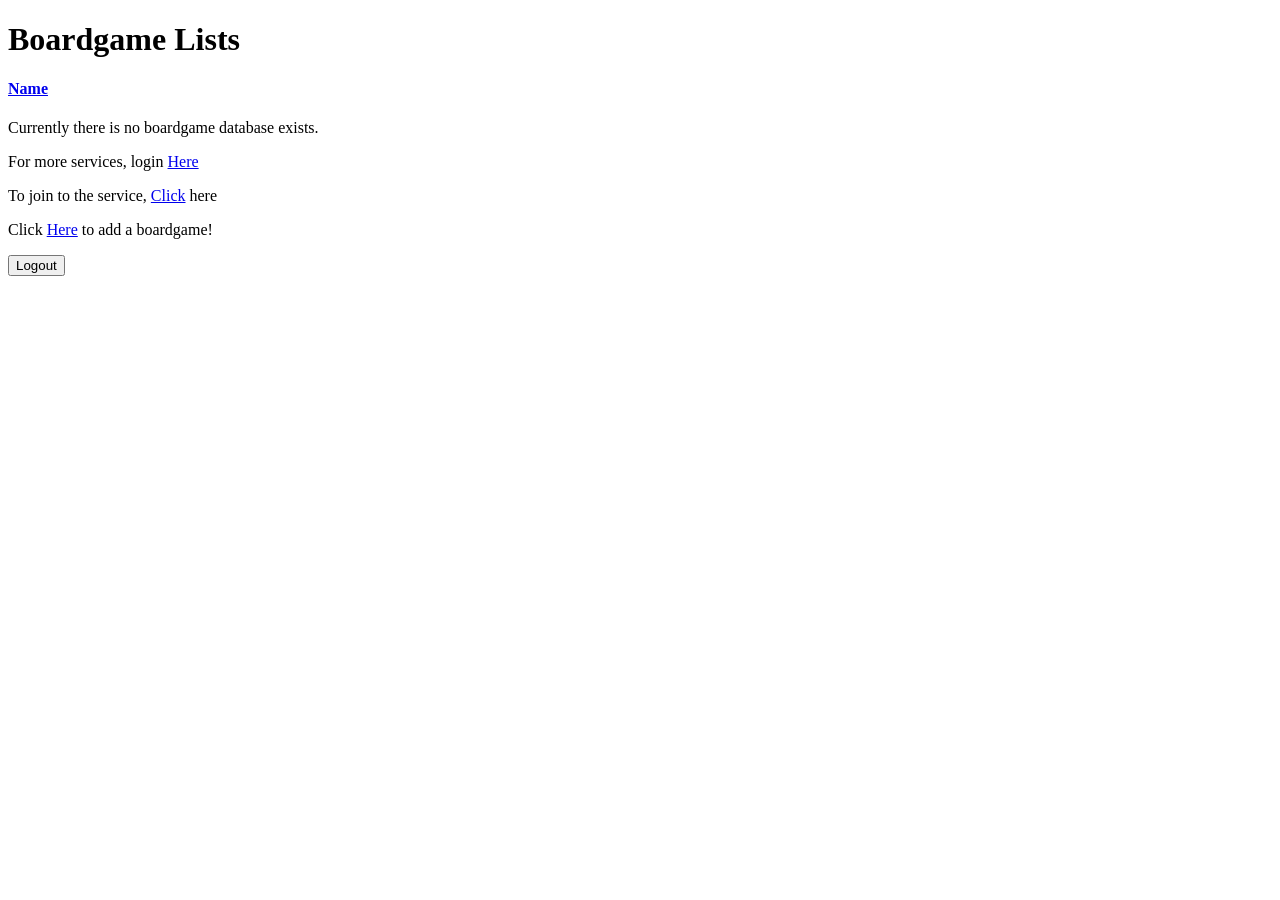
==== src/main/resources/templates/index.html @ 336a7466 "feat: setup complete CI/CD pipeline with Jenkins and Docker - Configured multi-stage Jenkinsfile wit" ====
<!DOCTYPE html>
<html lang="en" xmlns:th="http://www.thymeleaf.org"
    xmlns:sec="https://www.thymeleaf.org/thymeleaf-extras-springsecurity5" data-bs-theme="light">


<head th:replace="fragments/header.html :: html-head(title='Boardgame Home')"></head>

<body>
    <nav th:replace="fragments/links :: nav.navigation-links"></nav>

    <main class="container">
        <div class="p-4 p-md-5 mb-4 text-center">
            <div class="container col-md-6">
                <h1>Boardgame Lists</h1>

                <div id="error" class="error pt-3">
                    <div th:if="${userAddedMsg}">
                        <p th:text="${userAddedMsg}"></p>
                    </div>
                </div>

                <div th:unless="${boardgames.empty}" class="py-3 my-3">
                    <div class="list-group d-flex flex-wrap justify-content-center" th:each="boardgame : ${boardgames}">
                        <a href="#" th:href='@{|/${boardgame.id}|}'
                            class="list-group-item list-group-item-action py-3 my-2">
                            <h4 th:text="${boardgame.name}">Name</h4>
                        </a>
                    </div>
                </div>
            </div>

            <div th:if="${boardgames.empty}">
                <p>Currently there is no boardgame database exists.</p>
            </div>

            <div sec:authorize="!hasRole('ROLE_USER')">
                <p class="lead">For more services, login <a href="#" th:href="@{/login}">Here</a></p>
                <p class="lead">To join to the service, <a href="#" th:href="@{/newUser}">Click</a> here</p>
            </div>
            <div sec:authorize="hasRole('ROLE_USER') || hasRole('ROLE_MANAGER')">
                <p class="lead">Click <a href="#" th:href="@{/secured/addBoardGame}">Here</a> to add a boardgame!</p>
                <form action="#" th:action="@{/logout}" method="post">
                    <input type="submit" value="Logout" class="btn btn-primary m-2 pb-2">
                </form>
            </div>
        </div>
    </main>
    <div class="b-example-divider border border-light"></div>

    <div th:include="fragments/links :: div.bottom-links"></div>
    <div th:replace="fragments/footer.html :: page-footer"></div>
</body>

</html>
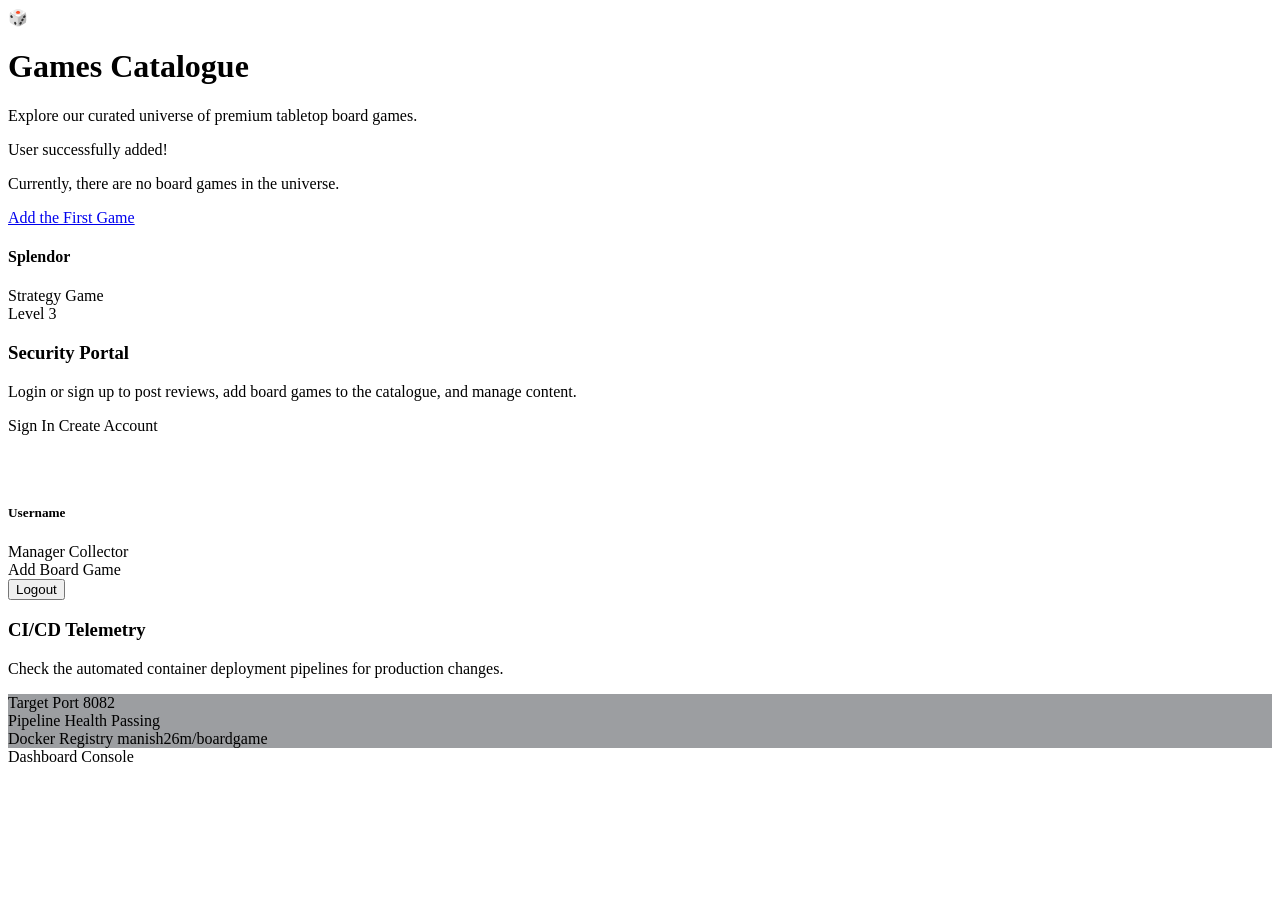
==== commit e60f55a8: "style: upgrade interface to luxury cosmic dark theme and add interactive DevOps Pipeline Dashboard" ====
--- a/src/main/resources/templates/index.html
+++ b/src/main/resources/templates/index.html
@@ -1,54 +1,120 @@
 <!DOCTYPE html>
 <html lang="en" xmlns:th="http://www.thymeleaf.org"
-    xmlns:sec="https://www.thymeleaf.org/thymeleaf-extras-springsecurity5" data-bs-theme="light">
+    xmlns:sec="https://www.thymeleaf.org/thymeleaf-extras-springsecurity5">
 
-
-<head th:replace="fragments/header.html :: html-head(title='Boardgame Home')"></head>
+<head th:replace="fragments/header.html :: html-head(title='BoardUniverse Home')"></head>
 
 <body>
     <nav th:replace="fragments/links :: nav.navigation-links"></nav>
 
-    <main class="container">
-        <div class="p-4 p-md-5 mb-4 text-center">
-            <div class="container col-md-6">
-                <h1>Boardgame Lists</h1>
+    <main class="container my-5 flex-grow-1">
+        <div class="row g-4">
+            <!-- Left Hero & Games Catalog -->
+            <div class="col-lg-8">
+                <div class="glass-card mb-4">
+                    <div class="d-flex align-items-center mb-4">
+                        <span class="fs-1 me-3">🎲</span>
+                        <div>
+                            <h1 class="mb-1 text-gradient">Games Catalogue</h1>
+                            <p class="text-muted mb-0">Explore our curated universe of premium tabletop board games.</p>
+                        </div>
+                    </div>
 
-                <div id="error" class="error pt-3">
-                    <div th:if="${userAddedMsg}">
-                        <p th:text="${userAddedMsg}"></p>
+                    <!-- Success/Info message -->
+                    <div th:if="${userAddedMsg}" class="alert alert-success border-0 bg-success-subtle text-success p-3 rounded mb-4" id="success-alert">
+                        <i class="fa-solid fa-circle-check me-2"></i>
+                        <span th:text="${userAddedMsg}">User successfully added!</span>
                     </div>
-                </div>
 
-                <div th:unless="${boardgames.empty}" class="py-3 my-3">
-                    <div class="list-group d-flex flex-wrap justify-content-center" th:each="boardgame : ${boardgames}">
-                        <a href="#" th:href='@{|/${boardgame.id}|}'
-                            class="list-group-item list-group-item-action py-3 my-2">
-                            <h4 th:text="${boardgame.name}">Name</h4>
+                    <div th:if="${boardgames.empty}" class="text-center py-5">
+                        <i class="fa-solid fa-folder-open fs-1 text-muted mb-3"></i>
+                        <p class="lead text-muted">Currently, there are no board games in the universe.</p>
+                        <a sec:authorize="hasRole('ROLE_USER') || hasRole('ROLE_MANAGER')" href="#" th:href="@{/secured/addBoardGame}" class="btn btn-primary mt-2">
+                            <i class="fa-solid fa-plus me-1"></i> Add the First Game
                         </a>
+                    </div>
+
+                    <div th:unless="${boardgames.empty}" class="py-2">
+                        <div class="list-group">
+                            <a th:each="boardgame : ${boardgames}" th:href="@{|/${boardgame.id}|}" class="game-list-item text-decoration-none">
+                                <div>
+                                    <h4 class="mb-1 text-white" th:text="${boardgame.name}">Splendor</h4>
+                                    <span class="text-muted fs-6" th:text="${boardgame.gameType}">Strategy Game</span>
+                                </div>
+                                <div class="d-flex align-items-center gap-3">
+                                    <span class="game-badge" th:text="|Level ${boardgame.level}|">Level 3</span>
+                                    <i class="fa-solid fa-chevron-right text-muted"></i>
+                                </div>
+                            </a>
+                        </div>
                     </div>
                 </div>
             </div>
 
-            <div th:if="${boardgames.empty}">
-                <p>Currently there is no boardgame database exists.</p>
-            </div>
+            <!-- Right Sidebar Panel -->
+            <div class="col-lg-4">
+                <!-- User Account Status -->
+                <div class="glass-card mb-4">
+                    <h3 class="mb-3 text-white fs-4"><i class="fa-solid fa-user-shield me-2 text-cyan"></i>Security Portal</h3>
+                    
+                    <div sec:authorize="!hasRole('ROLE_USER')">
+                        <p class="text-muted mb-4">Login or sign up to post reviews, add board games to the catalogue, and manage content.</p>
+                        <div class="d-grid gap-2">
+                            <a th:href="@{/login}" class="btn btn-primary py-2"><i class="fa-solid fa-right-to-bracket me-2"></i>Sign In</a>
+                            <a th:href="@{/newUser}" class="btn btn-outline-secondary py-2 text-white border-secondary-subtle"><i class="fa-solid fa-user-plus me-2"></i>Create Account</a>
+                        </div>
+                    </div>
 
-            <div sec:authorize="!hasRole('ROLE_USER')">
-                <p class="lead">For more services, login <a href="#" th:href="@{/login}">Here</a></p>
-                <p class="lead">To join to the service, <a href="#" th:href="@{/newUser}">Click</a> here</p>
-            </div>
-            <div sec:authorize="hasRole('ROLE_USER') || hasRole('ROLE_MANAGER')">
-                <p class="lead">Click <a href="#" th:href="@{/secured/addBoardGame}">Here</a> to add a boardgame!</p>
-                <form action="#" th:action="@{/logout}" method="post">
-                    <input type="submit" value="Logout" class="btn btn-primary m-2 pb-2">
-                </form>
+                    <div sec:authorize="hasRole('ROLE_USER') || hasRole('ROLE_MANAGER')">
+                        <div class="d-flex align-items-center gap-3 mb-4">
+                            <div class="bg-primary bg-opacity-25 text-primary rounded-circle d-flex align-items-center justify-content-center" style="width: 48px; height: 48px;">
+                                <i class="fa-solid fa-user-astronaut fs-4"></i>
+                            </div>
+                            <div>
+                                <h5 class="mb-0 text-white" sec:authentication="name">Username</h5>
+                                <span class="text-muted fs-6">
+                                    <span sec:authorize="hasRole('ROLE_MANAGER')" class="text-purple fw-semibold"><i class="fa-solid fa-crown me-1"></i>Manager</span>
+                                    <span sec:authorize="!hasRole('ROLE_MANAGER')"><i class="fa-solid fa-user me-1"></i>Collector</span>
+                                </span>
+                            </div>
+                        </div>
+
+                        <div class="d-grid gap-2">
+                            <a th:href="@{/secured/addBoardGame}" class="btn btn-primary py-2"><i class="fa-solid fa-plus me-2"></i>Add Board Game</a>
+                            <form action="#" th:action="@{/logout}" method="post" class="d-grid">
+                                <button type="submit" class="btn btn-outline-danger py-2"><i class="fa-solid fa-power-off me-2"></i>Logout</button>
+                            </form>
+                        </div>
+                    </div>
+                </div>
+
+                <!-- Pipeline Telemetry Widget -->
+                <div class="glass-card">
+                    <h3 class="mb-3 text-white fs-4"><i class="fa-solid fa-chart-line me-2 text-cyan"></i>CI/CD Telemetry</h3>
+                    <p class="text-muted mb-3">Check the automated container deployment pipelines for production changes.</p>
+                    <div class="p-3 rounded mb-4" style="background: rgba(9, 13, 22, 0.4); border: 1px solid var(--border-glass);">
+                        <div class="d-flex justify-content-between mb-2">
+                            <span class="text-muted">Target Port</span>
+                            <span class="text-cyan fw-bold">8082</span>
+                        </div>
+                        <div class="d-flex justify-content-between mb-2">
+                            <span class="text-muted">Pipeline Health</span>
+                            <span class="text-success fw-bold"><i class="fa-solid fa-shield-heart me-1"></i> Passing</span>
+                        </div>
+                        <div class="d-flex justify-content-between">
+                            <span class="text-muted">Docker Registry</span>
+                            <span class="text-muted fs-6">manish26m/boardgame</span>
+                        </div>
+                    </div>
+                    <a th:href="@{/pipeline}" class="btn btn-outline-info w-100 py-2" style="border-color: var(--neon-cyan); color: var(--text-cyan);">
+                        <i class="fa-solid fa-gauge me-2"></i>Dashboard Console
+                    </a>
+                </div>
             </div>
         </div>
     </main>
-    <div class="b-example-divider border border-light"></div>
 
-    <div th:include="fragments/links :: div.bottom-links"></div>
-    <div th:replace="fragments/footer.html :: page-footer"></div>
+    <footer th:replace="fragments/footer.html :: page-footer"></footer>
 </body>
 
 </html>
